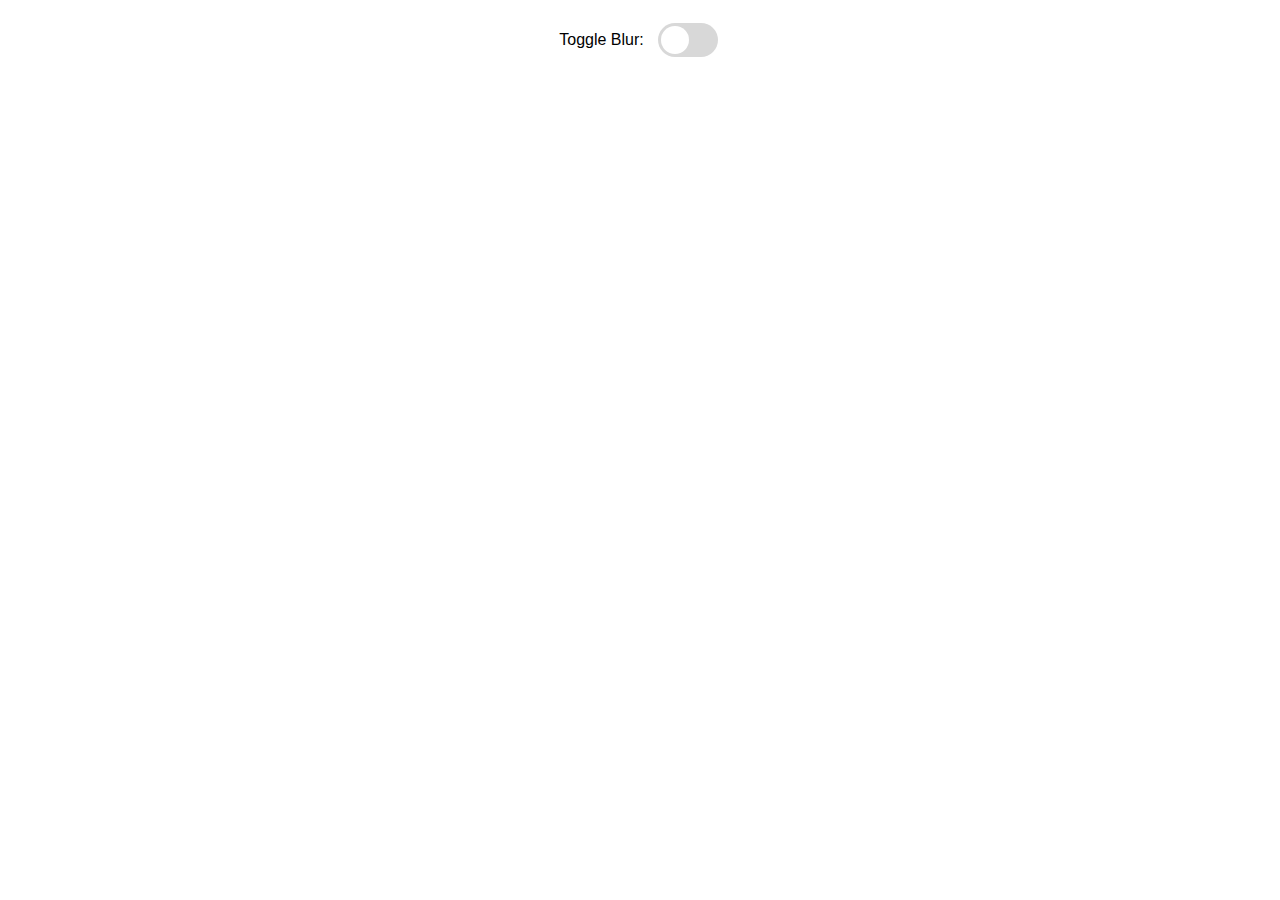
==== web/gallery.html @ 7d65be37 "too much code" ====
<!DOCTYPE html>
<html lang="en">
<head>
  <meta charset="UTF-8">
  <meta name="viewport" content="width=device-width, initial-scale=1.0">
  <script src="https://code.jquery.com/jquery-3.7.1.js" integrity="sha256-eKhayi8LEQwp4NKxN+CfCh+3qOVUtJn3QNZ0TciWLP4=" crossorigin="anonymous"></script>
  <link rel="stylesheet" href="gallery_style.css">
  <title>Image Gallery</title>
</head>
<body>
<div class="blur-toggle">
    <label for="blurSwitch">Toggle Blur:</label>
    <input type="checkbox" id="blurSwitch">
</div>
<div class="gallery-container" id="galleryContainer">
  <!-- Thumbnails will be dynamically loaded here -->
</div>

<script src="gallery_script.js"></script>
</body>
</html>
---- web/gallery_style.css ----
body {
    font-family: Arial, sans-serif;
    margin: 0;
    padding: 0;
    display: flex;
    flex-direction: column;
    align-items: center;
}

.blur-toggle {
    margin: 20px;
    display: flex;
    align-items: center;
}

.blur-toggle label {
    margin-right: 10px;
}

/* Style for the toggle switch */
.blur-toggle input {
    -webkit-appearance: none;
    appearance: none;
    width: 60px;
    height: 34px;
    background-color: #d8d8d8; /* Apple-style grey color */
    border-radius: 17px;
    position: relative;
    cursor: pointer;
    outline: none;
    border: none;
}

.blur-toggle input::before {
    content: '';
    position: absolute;
    width: 28px;
    height: 28px;
    border-radius: 50%;
    background-color: #fff;
    top: 3px;
    left: 3px;
    transition: 0.3s;
}

.blur-toggle input:checked::before {
    transform: translateX(26px);
}

.gallery {
    display: flex;
    flex-wrap: wrap;
    gap: 20px;
}

.gallery img {
    max-width: 100%;
    height: auto;
    filter: blur(0); /* Initial blur value, can be adjusted */
}

.blur {
    filter: blur(15px); /* Adjust the blur value as needed */
}
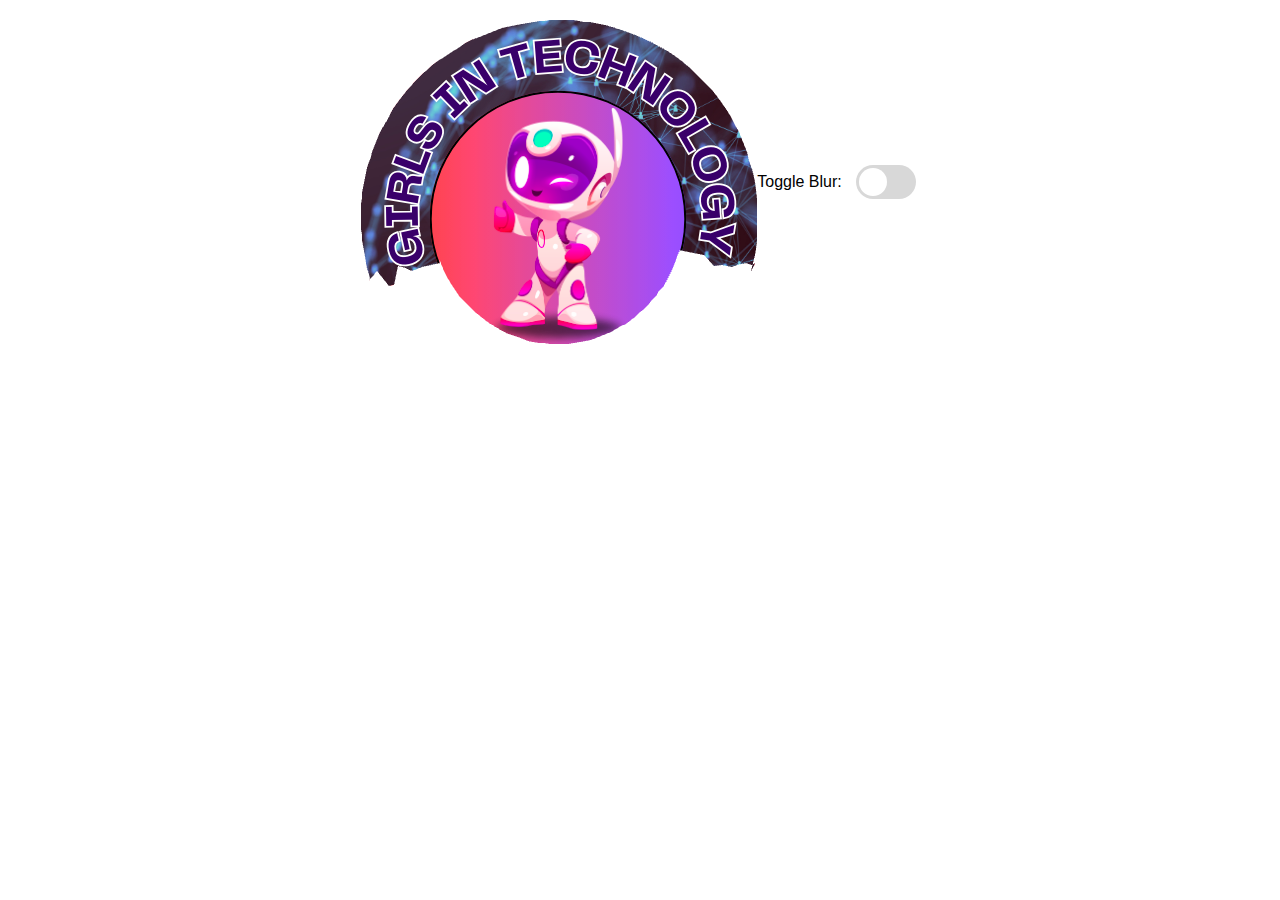
==== commit aa56f3f3: "finishing details" ====
--- a/web/gallery.html
+++ b/web/gallery.html
@@ -9,6 +9,8 @@
 </head>
 <body>
 <div class="blur-toggle">
+  
+    <img id="nav-logo" src="./girls_in_tech.png" alt="Logo">
     <label for="blurSwitch">Toggle Blur:</label>
     <input type="checkbox" id="blurSwitch">
 </div>
--- a/web/gallery_style.css
+++ b/web/gallery_style.css
@@ -60,5 +60,8 @@
 }
 
 .blur {
-    filter: blur(15px); /* Adjust the blur value as needed */
+    filter: blur(18px); /* Adjust the blur value as needed */
 }
+.logo {
+    width: 100px;
+}
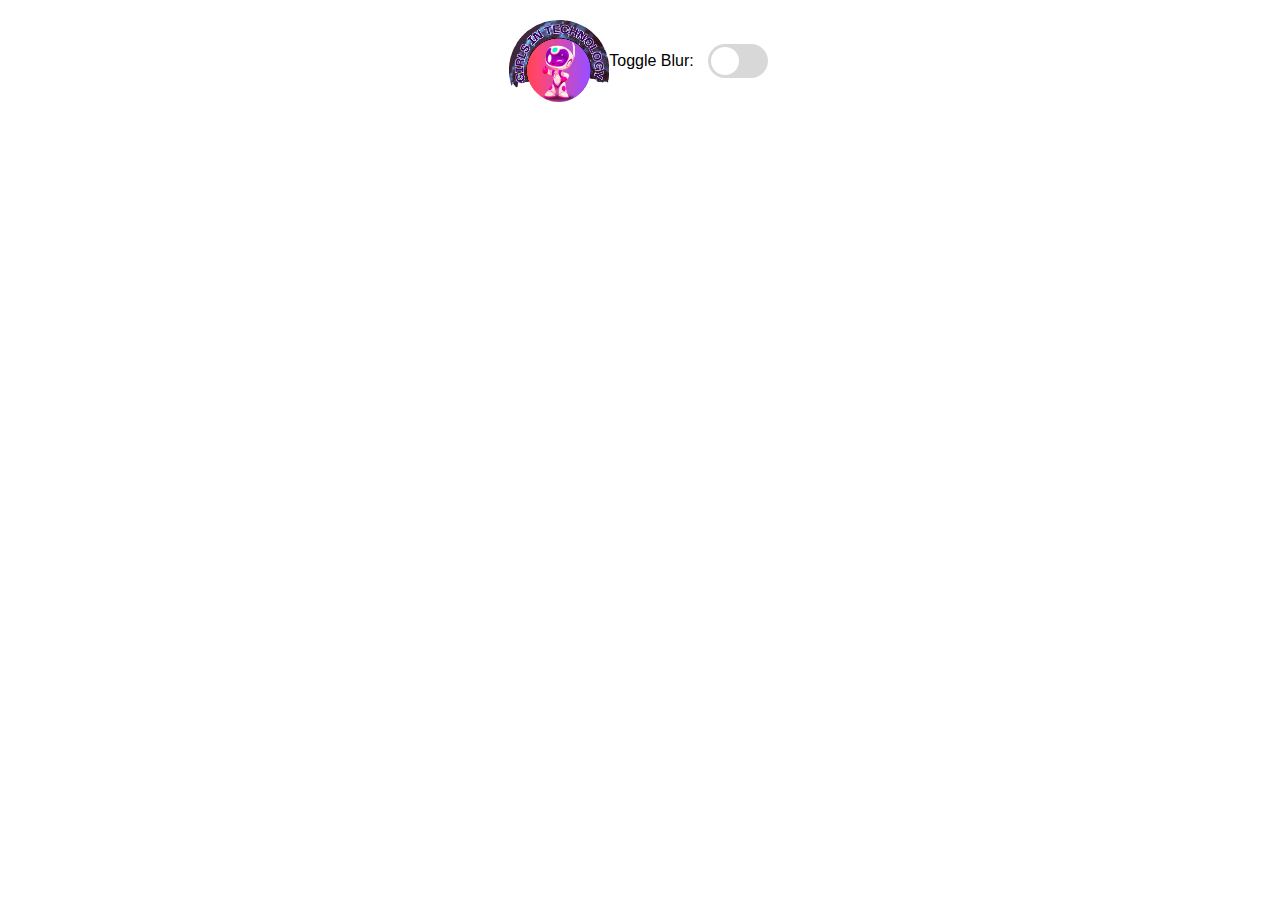
==== commit e928acb2: "finishing details2" ====
--- a/web/gallery.html
+++ b/web/gallery.html
@@ -10,7 +10,7 @@
 <body>
 <div class="blur-toggle">
   
-    <img id="nav-logo" src="./girls_in_tech.png" alt="Logo">
+    <img id="nav-logo" class="logo" src="./girls_in_tech.png" alt="Logo">
     <label for="blurSwitch">Toggle Blur:</label>
     <input type="checkbox" id="blurSwitch">
 </div>
--- a/web/gallery_style.css
+++ b/web/gallery_style.css
@@ -57,11 +57,21 @@
     max-width: 100%;
     height: auto;
     filter: blur(0); /* Initial blur value, can be adjusted */
+    transition: filter 0.3s;
+}
+
+.gallery img:hover {
+    filter: blur(9px); /* Adjust the blur value for the hover effect */
 }
 
 .blur {
     filter: blur(18px); /* Adjust the blur value as needed */
 }
+
+/* Hover effect for the logo */
+.logo:hover {
+    color: #4285f4; /* Change the color to your preferred hover color */
+}
 .logo {
     width: 100px;
 }
